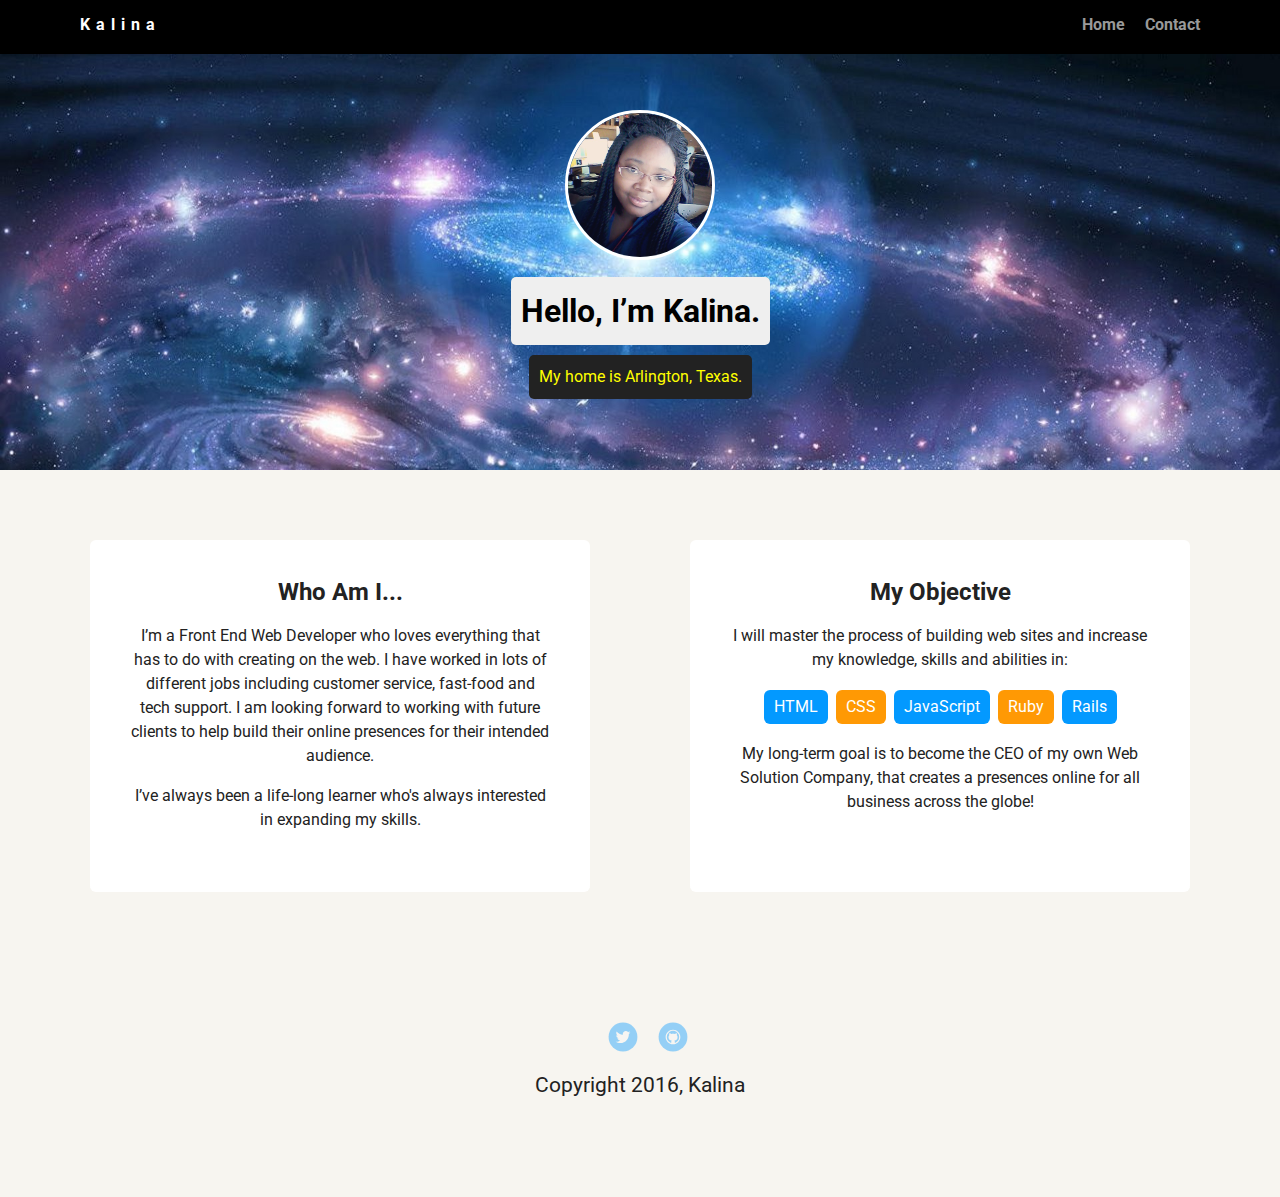
==== index.html @ 80e97ea6 "Changed my Github Page" ====
﻿<!doctype html>
<html lang="en">
<head>
  <meta charset="utf-8">
  <title>Kalina Edwards Profile</title>
  <meta name="viewport" content="width=device-width, initial-scale=1.0">
  <link rel="stylesheet" href="styles.css">
  <link href="https://fonts.googleapis.com/css?family=Muli%7CRoboto:400,300,500,700,900" rel="stylesheet">
</head>
  
<body>

<div class="main-nav">
   <ul class="nav">
      <li class="name">Kalina</li>
      <li><a href="index.html">Home</a></li>
      <!-- <li><a href="#">Portfolio</a></li> -->
    	<li><a href="contact.html">Contact</a></li>
    </ul>
</div>
<header>
    <img src="images/kalinae.jpg" alt="Picture of Kalina Edwards" class="profile-image">      
	<h1 class="tag name">Hello, I’m Kalina.</h1>
    <p class="tag location">My home is Arlington, Texas.</p>
</header>
<main class="flex">
<div class="card">
    <h2>Who Am I...</h2>
    <p>I’m a Front End Web Developer who loves everything that has to do with creating on the web. I have worked in lots of different jobs including customer service, fast-food and tech support. I am looking forward to working with future clients to help build their online presences for their intended audience.</p>
    <p>I’ve always been a  life-long learner who's always interested in expanding my skills.</p>
</div> 

<div class="card">
    	<h2>My Objective</h2>
    	<p>I will master the process of building web sites and increase my knowledge, skills and abilities in:</p>
    <ul class="skills">
          <li>HTML</li>
          <li>CSS</li>
          <li>JavaScript</li>
          <li>Ruby</li>
          <li>Rails</li>
    </ul>
       	<p>My long-term goal is to become the CEO of my own Web Solution Company, that creates a presences online for all business across the globe!</p>
</div> 
</main>
    
<footer>
    <ul>
    	<li><a href="https://twitter.com/Kalina_Edwards_" class="social twitter" target="blank">Twitter</a></li>
    	<!--<li><a href="#" class="social linkedin">LinkedIn</a></li>-->        
		<li><a href="https://github.com/kalina-edwards" class="social github" target="blank">Github</a></li>  
	</ul>
    	<p class="copyright">Copyright 2016, Kalina</p>
</footer>
  
</body>
  
</html>
---- styles.css ----
/* Global Layout Set-up */

* { 
  box-sizing: border-box;
}


body {
  margin: 0;
  padding: 0;
  text-align: center;
  font-family: 'Roboto', sans-serif;
  color: #222;
  background: #f7f5f0;
}

/* Link Styles */


a {
  text-decoration: none;
  color: #999;
}

a:hover {
  color: #6633ff;
}


/* Section Styles */


.main-nav {
  width: 100%;
  background: black;
  min-height: 30px;
  padding: 10px;
  position: fixed;
  text-align: center;
  top: 0px;
  z-index: 1000000;
}

.nav {
  display: flex;
  justify-content: space-around;
  font-weight: 700;
  list-style-type: none;
  margin: 0 auto;
  padding: 0px;
}


.nav .name {
    display: block;
    margin-right: auto;
    color: white;
}

li[class="name"] {
  letter-spacing: 6px;
}

.nav li {
  padding: 5px 10px 10px 10px;
}

.nav a {
  transition: all .5s;
}

.nav a:hover {
  color: white
}


header {
  text-align: center;
  background: url('images/universe.jpg') no-repeat top center;
  background-size: cover;
  overflow: hidden;
  padding-top: 60px;
}


header {
  line-height: 1.5;
}

header .profile-image {
  margin-top: 50px;
  width: 150px;
  height: 150px;
  border-radius: 50%;
  border: 3px solid white;
  transition: all .5s;
}


.tag {
  background-color: #efefef;
  color: black;
  padding: 10px;
  border-radius: 5px;
  display: table;
  margin: 10px auto;
}

.location {
  background-color: #222;
  color: yellow;
}


.card {
  margin: 70px auto;
  padding: 20px 40px 40px;
  max-width: 500px;
  text-align: center;
  background: #fff;
  border-bottom: 4px solid #fff;
  border-radius: 6px;
  transition: all .5s;
  line-height: 1.5em;
}

.card:hover {
  border-color: #ff1493;
}
.card a:hover{
  color: lightblue;
}


/*.card img {
  width:240px; 
  height:260px; 
  border-radius: 5px 40px 5px; 
  border: black;
  -webkit-transform: rotateY(60deg);
}*/

ul.skills {
  padding: 0;
  text-align: center;
}

.contact-image{
  width:auto;
  height: auto;
}


.skills li {
  border-radius: 6px;
  display: inline-block;
  background: #ff9904;
  color: white;
  padding: 5px 10px;
  margin: 2px;
}


.skills li:nth-child(odd) {
  background: #0399ff;
}


footer {
  width: 100%;
  min-height: 30px;
  padding: 20px 0 40px 0px;
}


footer .copyright {
  top: -8px;
  font-size: 1em;
}


footer ul {
  list-style-type: none;
  margin: 0;
  padding: 0;
}


footer ul li {
  display: inline-block;
}


a.social {
  display: inline-block;
  text-indent: -9999px;
  margin-left: 15px;
  width: 30px;
  height: 30px;
  background-size: 30px 30px;
  opacity: .4;
  transition: all .5s;
}

a.twitter {
  background-image: url(images/twitter.svg);
}

/**a.linkedin {
  background-image: url(images/linkedin.svg);
}**/

a.github {
  background-image: url(images/github.svg);
}

a.social:hover {
  opacity: 1;
}

.clearfix {
  clear: both;
}


/* Styles for larger screens */

@media screen and (min-width: 769px) {
  
  .flex {
      display: -ms-flexbox;      /* TWEENER - IE 10 */
      display: flex; 
      max-width: 1200px;
      -ms-flex-pack: distribute;
      justify-content: space-around;
      margin: 0 auto;
  }


  header {
      min-height: 470px;
    }

    header .profile-image:hover {
    transform: scale(1.4) rotate(360deg);
  }


  .nav {
      max-width: 1200px;
      padding: 0 30px;
    }

    .card {
      margin: 70px auto;
    }

  /*main {
      padding-top: 20px;
    }

    
  main p {
      line-height: 1.6em;
      font-size: 1.2em;
    }
  */
    
  footer {
      font-size: 1.3em;
      max-width: 1200px;
      margin: 40px auto;
    }

  }
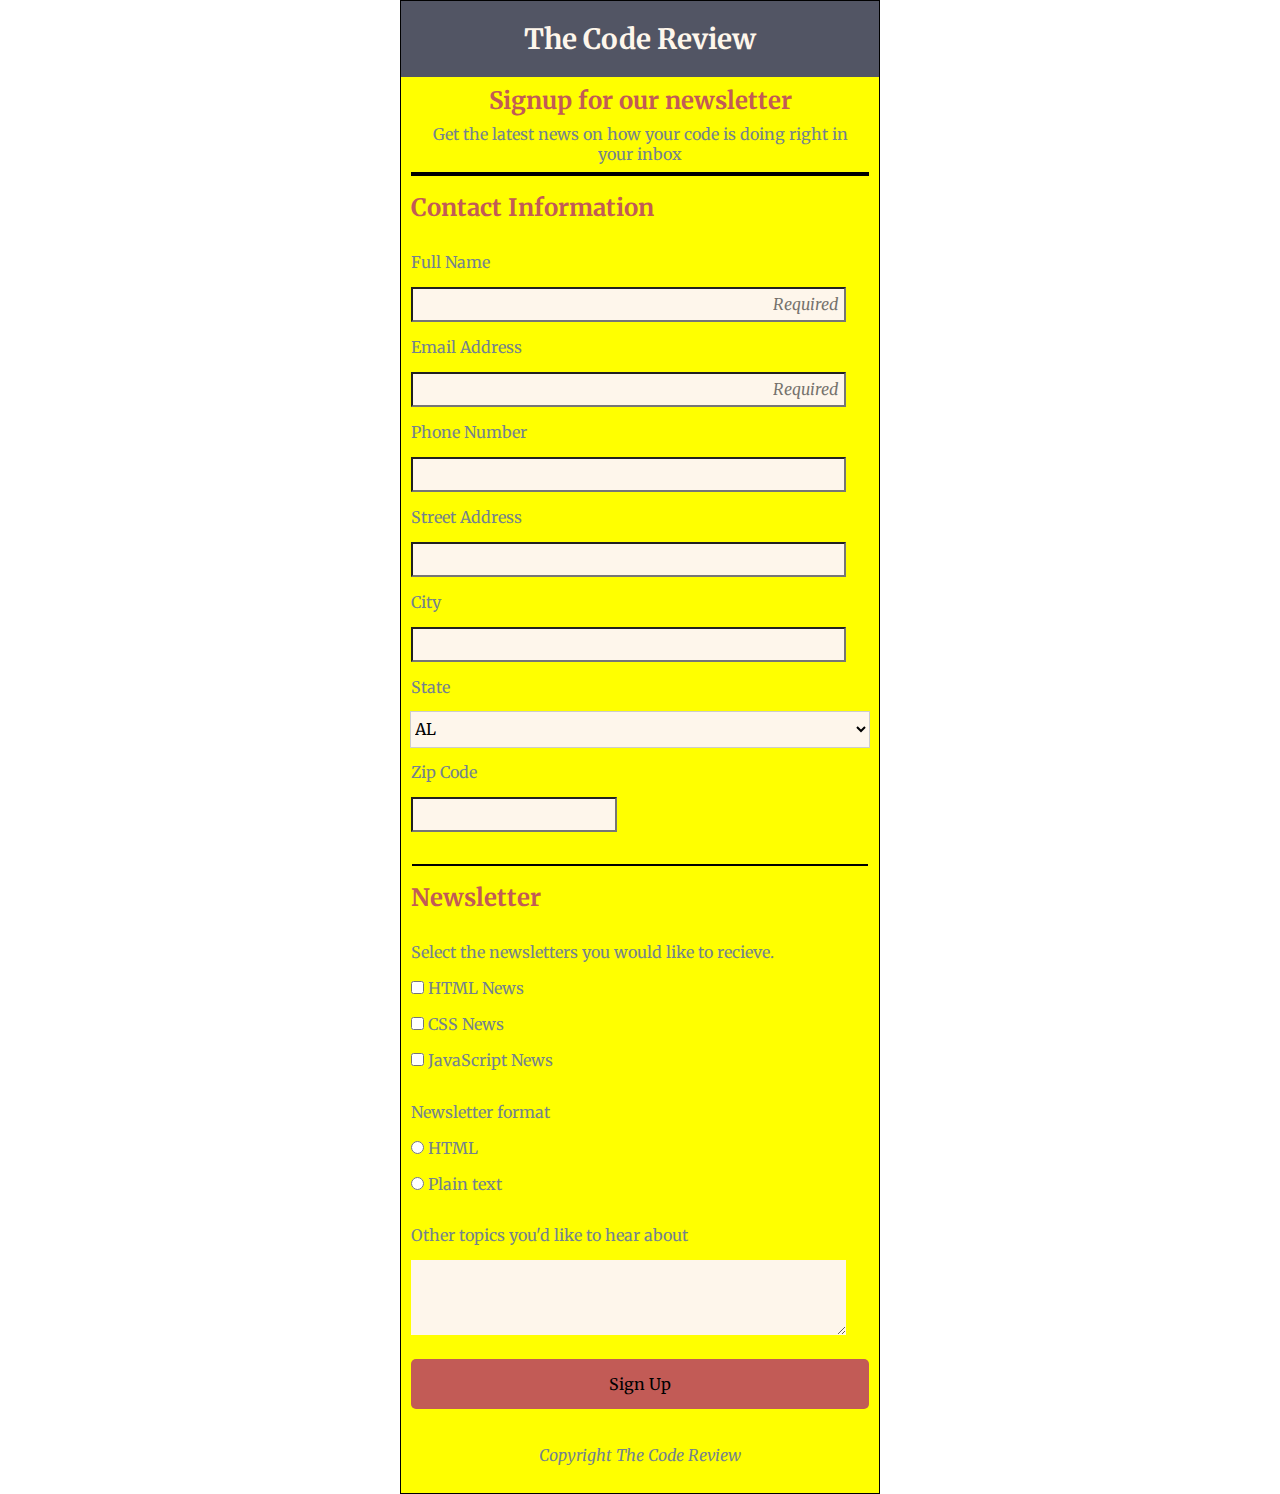
==== commit 8da71390: "Checking website of online form" ====
--- a/index.html
+++ b/index.html
@@ -1,58 +1,127 @@
-﻿<!doctype html>
-<html lang="en">
-<head>
-  <meta charset="utf-8">
-  <title>Kalina Edwards Profile</title>
-  <meta name="viewport" content="width=device-width, initial-scale=1.0">
-  <link rel="stylesheet" href="styles.css">
-  <link href="https://fonts.googleapis.com/css?family=Muli%7CRoboto:400,300,500,700,900" rel="stylesheet">
-</head>
-  
+<!DOCTYPE html>
+<html>
+<title>Online Registration Form</title>
+<link rel="stylesheet" type="text/css" href="stylesheets/normalize.css">
+<link rel="stylesheet" type="text/css" href="stylesheets/style.css">
+<meta name=viewport content="width=device-width, initial-scale=1">
 <body>
+<form action="index.html" method="post">
+	<header>
+	<h1>The Code Review</h1>
+	<h2>Signup for our newsletter</h2>
+	<p>Get the latest news on how your code is doing right in your inbox</p> <!--center align these two elements-->
+	</header>
+	<hr>
+	
+	<fieldset>
+		<legend><h2>Contact Information</h2></legend>
+		<label for="name" class="clearfix">Full Name</label>
+		<input type="text" id="name" name="user_name" placeholder="Required">
+			
+		<label for="mail">Email Address</label>
+		<input type="email" id="mail" name="user_email" placeholder="Required">
+			
+		<label for="number">Phone Number</label>
+		<input type="tel" id="number" name="user_number">
 
-<div class="main-nav">
-   <ul class="nav">
-      <li class="name">Kalina</li>
-      <li><a href="index.html">Home</a></li>
-      <!-- <li><a href="#">Portfolio</a></li> -->
-    	<li><a href="contact.html">Contact</a></li>
-    </ul>
-</div>
-<header>
-    <img src="images/kalinae.jpg" alt="Picture of Kalina Edwards" class="profile-image">      
-	<h1 class="tag name">Hello, I’m Kalina.</h1>
-    <p class="tag location">My home is Arlington, Texas.</p>
-</header>
-<main class="flex">
-<div class="card">
-    <h2>Who Am I...</h2>
-    <p>I’m a Front End Web Developer who loves everything that has to do with creating on the web. I have worked in lots of different jobs including customer service, fast-food and tech support. I am looking forward to working with future clients to help build their online presences for their intended audience.</p>
-    <p>I’ve always been a  life-long learner who's always interested in expanding my skills.</p>
-</div> 
+		<label for="street">Street Address</label>
+		<input type="text" id="street" name="user_street">
 
-<div class="card">
-    	<h2>My Objective</h2>
-    	<p>I will master the process of building web sites and increase my knowledge, skills and abilities in:</p>
-    <ul class="skills">
-          <li>HTML</li>
-          <li>CSS</li>
-          <li>JavaScript</li>
-          <li>Ruby</li>
-          <li>Rails</li>
-    </ul>
-       	<p>My long-term goal is to become the CEO of my own Web Solution Company, that creates a presences online for all business across the globe!</p>
-</div> 
-</main>
-    
-<footer>
-    <ul>
-    	<li><a href="https://twitter.com/Kalina_Edwards_" class="social twitter" target="blank">Twitter</a></li>
-    	<!--<li><a href="#" class="social linkedin">LinkedIn</a></li>-->        
-		<li><a href="https://github.com/kalina-edwards" class="social github" target="blank">Github</a></li>  
-	</ul>
-    	<p class="copyright">Copyright 2016, Kalina</p>
-</footer>
-  
+		<label for="city">City</label>
+		<input type="text" id="city" name="user_city">
+
+		<label for="state">State</label>
+		
+		 	<select name="user_state" id="state" placeholder="Choose State">   
+                <option value="Alabama">AL</option>
+                <option value="Alaska">AK</option>
+                <option value="Arizona">AZ</option>
+                <option value="Arkansas">AR</option>
+                <option value="California">CA</option>
+                <option value="Colorado">CO</option>
+                <option value="Connecticut">CT</option>
+                <option value="Delaware">DE</option>
+                <option value="Florida">FL</option>
+                <option value="Georgia">GA</option>
+                <option value="Hawaii">HI</option>
+                <option value="Idaho">ID</option>
+                <option value="Illinois">IL</option>
+                <option value="Indiana">IN</option>
+                <option value="Iowa">IA</option>
+                <option value="Kansas">KS</option>
+                <option value="Kentucky">KY</option>
+                <option value="Louisiana">LA</option>
+                <option value="Maine">ME</option>
+                <option value="Maryland">MD</option>
+                <option value="Massachusetts">MA</option>
+                <option value="Michigan">MI</option>
+                <option value="Minnesota">MN</option>
+                <option value="Mississippi">MS</option>
+                <option value="Missouri">MO</option>
+                <option value="Montana">MT</option>
+                <option value="Nebraska">NE</option>
+                <option value="Nevada">NV</option>
+                <option value="New Hampshire">NH</option>
+                <option value="New Jersey">NJ</option>
+                <option value="New Mexico">NM</option>
+                <option value="New York">NY</option>
+                <option value="North Carolina">NC</option>
+                <option value="North Dakota">ND</option>
+                <option value="Ohio">OH</option>
+                <option value="Oklahoma">OK</option>
+                <option value="Oregon">OR</option>
+                <option value="Pennsylvania">PA</option>
+                <option value="Rhode Island">RI</option>
+                <option value="South Carolina">SC</option>
+                <option value="South Dakota">SD</option>
+                <option value="Tennessee">TN</option>
+                <option value="Texas">TX</option>
+                <option value="Utah">UT</option>
+                <option value="Vermont">VT</option>
+                <option value="Virginina">VA</option>
+                <option value="Washington">WA</option>
+                <option value="West Virginia">WV</option>
+                <option value="Wisconsin">WI</option>
+                <option value="Wyoming">WY</option>
+         </select>
+
+		<label for="zipcode">Zip Code</label>
+		<input type="tel" id="zipcode" name="user_zip">
+	</fieldset>
+
+	<hr class="newhr">
+
+	<fieldset>
+		<legend><h2>Newsletter</h2></legend>
+		<p>Select the newsletters you would like to recieve.</p>
+
+		<input type="checkbox" id="html" value="html_news" name="user_news">
+		<label class="light" for="html">HTML News</label>
+		<br>
+		<input type="checkbox" id="css" value="css_news" name="user_news">
+		<label class="light" for="css">CSS News</label>
+		<br>
+		<input type="checkbox" id="js" value="js_news" name="user_news">
+		<label class="light" for="js">JavaScript News</label>
+		<br>
+
+		<p>Newsletter format</p>
+
+		<input type="radio" id="html_f" value="html_format" name="user_format">
+		<label class="light" for="html_f">HTML</label>
+		<br>
+		<input type="radio" id="plain" value="plain_text" name="user_format">
+		<label class="light" for="plain">Plain text</label>
+		<br>
+
+		<label for="topics">Other topics you'd like to hear about</label>
+		<textarea id="topcs" name="user_topcs"></textarea>
+
+		<button type="submit">Sign Up</button>
+
+		<p class="copyright"><i>Copyright The Code Review</i></p>
+	</fieldset>
+
+</form>
 </body>
-  
-</html>
+</html>--- a/stylesheets/style.css
+++ b/stylesheets/style.css
@@ -0,0 +1,199 @@
+@import url(https://fonts.googleapis.com/css?family=Merriweather);
+
+* {
+	box-sizing: border-box;
+}
+
+body {
+	background-color: white; 
+	font-family: 'Merriweather', serif;
+	width: 480px;
+	max-width: 100%;
+	margin: 0 auto;
+	border: solid 1px black;
+}
+
+form {
+	background-color: yellow;
+	width: 100%;
+}
+
+h1 {
+	margin: 0;
+	color: #FEF6EB;
+	text-align:center;
+	font-size: 1.75em;
+}
+
+h2 {
+	margin: 8px 0;
+	color: #c25b56;
+	text-align: 
+}
+
+header {
+	width: 100%;
+}
+
+header h1 {
+	background-color: #525564;
+	padding: 20px;
+	color: #FEF6EB;
+}
+
+header h2,
+header p{
+	text-align: center;
+}
+
+header p {
+	padding: 0 15px;
+	margin: 8px 0;
+}
+
+p {
+	font-size: 1em;
+}
+
+hr{
+	border: solid 2px black;
+	width: 95%;
+}
+
+.newhr {
+	border: solid 1px black;
+	margin-top: 20px;
+}
+
+p,
+label {
+	color: #74828f;
+}
+
+fieldset {
+	border: none;
+	margin: 0 auto;
+/*	padding: 5px;
+*/}
+
+label {
+  display: block;
+  margin: 15px 0;
+}
+
+label.light {
+	display: inline;
+	margin-bottom: 50px;
+}
+
+input::-webkit-input-placeholder {
+    direction: rtl;
+    text-align: right;
+    font-style: italic;
+    padding-right: 4px;
+}
+
+textarea {
+	border: none;
+	height: 75px;
+}
+
+input[type="text"],
+input[type="email"],
+input[type="tel"],
+select,
+textarea {
+	width: 95%;
+	margin: 0 auto;
+	background-color: rgb(254,246,235);
+}
+
+input[type="text"],
+input[type="email"],
+input[type="tel"],
+select[id="state"] {
+	height: 35px;
+}
+
+input[id="zipcode"]{
+	width: 45%;
+}
+
+select[id="state"]{
+	width: 100%;
+   	margin: 20 0;
+   	border: 0;
+    outline: 1px solid #CCC;
+    padding: 0;
+}
+
+input[type="checkbox"],
+input[type="radio"] {
+	margin-bottom: 20px;
+}
+
+button {
+	margin: 20px 0;
+	width: 100%;
+	height: 50px;
+	padding: 0;
+	background-color: #c25b56;
+	border-radius: 5px;
+	border: none;
+	text-align: center;
+}
+
+.copyright {
+	text-align: center;
+	font-size: 1em;
+}
+
+
+
+@media (min-width: 760px) {
+
+	body {
+		max-width: 100%;
+	}
+
+	input[type="text"],
+	input[type="email"],
+	input[type="tel"],
+	select[id="state"] {
+
+		flex-direction: row;
+		justify-content: space-between;
+	}
+}
+
+
+
+
+
+
+
+
+
+
+
+
+
+
+
+
+
+
+
+
+
+
+
+
+
+
+
+
+
+
+
+
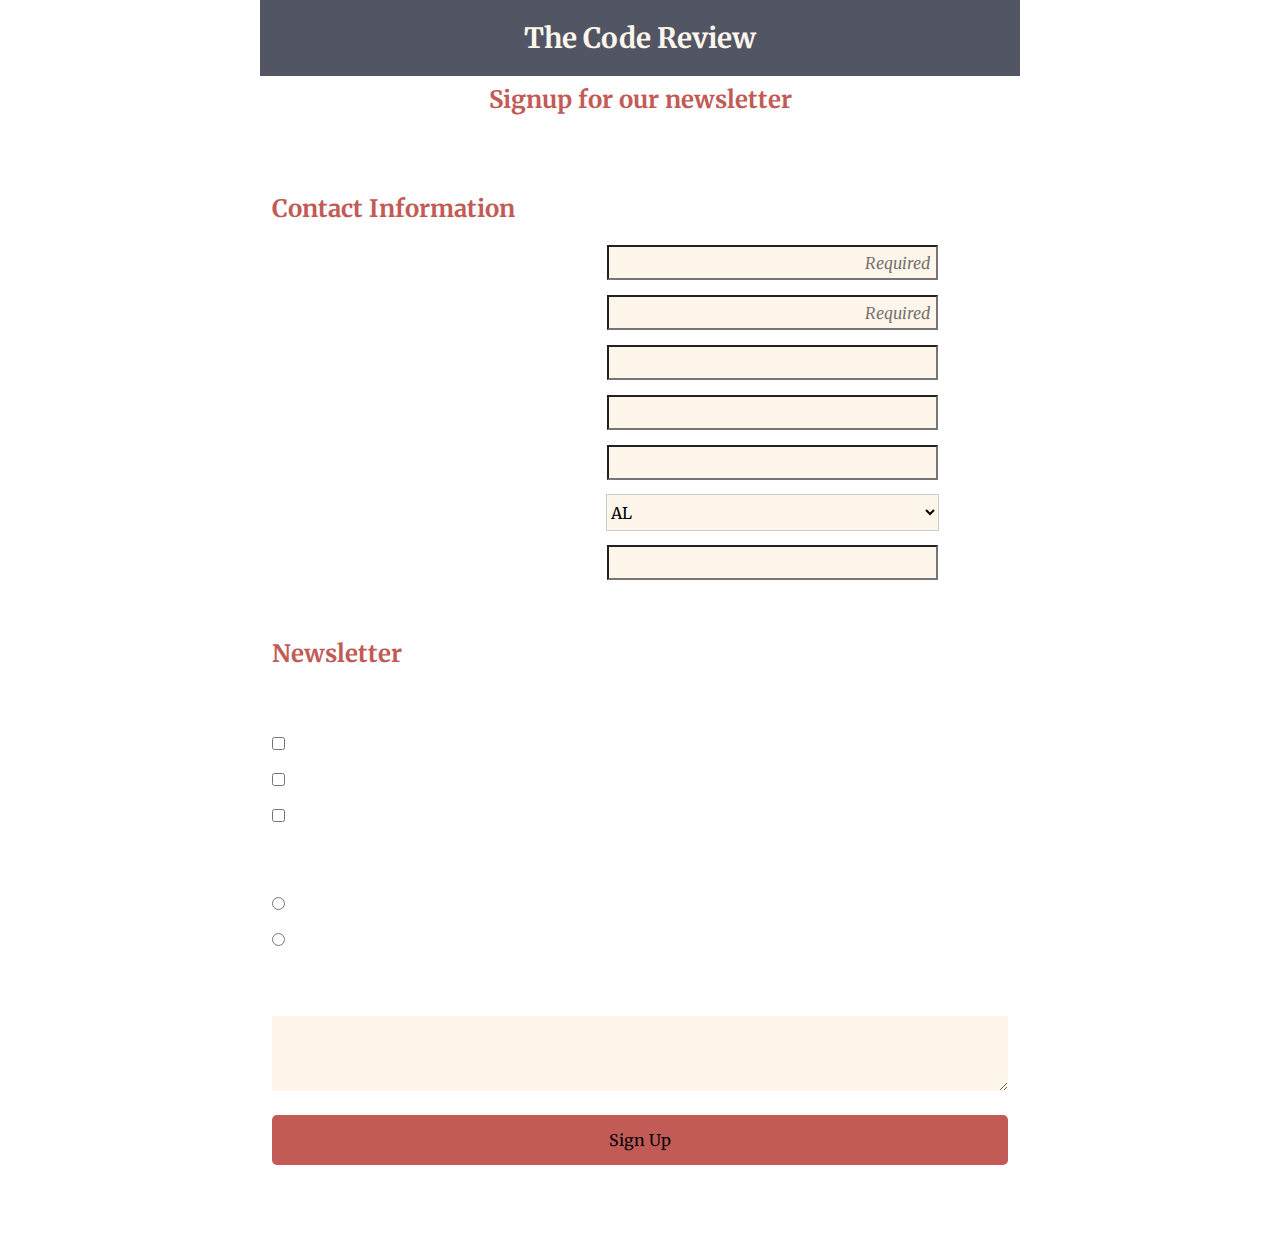
==== commit 176e4989: "Adding images" ====
--- a/index.html
+++ b/index.html
@@ -12,25 +12,37 @@
 	<p>Get the latest news on how your code is doing right in your inbox</p> <!--center align these two elements-->
 	</header>
 	<hr>
+	<hr class="newhr">
 	
 	<fieldset>
 		<legend><h2>Contact Information</h2></legend>
-		<label for="name" class="clearfix">Full Name</label>
-		<input type="text" id="name" name="user_name" placeholder="Required">
-			
-		<label for="mail">Email Address</label>
-		<input type="email" id="mail" name="user_email" placeholder="Required">
-			
-		<label for="number">Phone Number</label>
-		<input type="tel" id="number" name="user_number">
+		<span>
+			<label for="name" class="info">Full Name</label>
+			<input type="text" id="name" name="user_name" placeholder="Required">
+		</span>
 
-		<label for="street">Street Address</label>
-		<input type="text" id="street" name="user_street">
+		<span>	
+			<label for="mail" class="info">Email Address</label>
+			<input type="email" id="mail" name="user_email" placeholder="Required">
+		</span>
 
-		<label for="city">City</label>
-		<input type="text" id="city" name="user_city">
+		<span>	
+			<label for="number" class="info">Phone Number</label>
+			<input type="tel" id="number" name="user_number">
+		</span>
 
-		<label for="state">State</label>
+		<span>
+			<label for="street" class="info">Street Address</label>
+			<input type="text" id="street" name="user_street">
+		</span>
+
+		<span>
+			<label for="city" class="info">City</label>
+			<input type="text" id="city" name="user_city">
+		</span>
+
+		<span>
+			<label for="state" class="info">State</label>
 		
 		 	<select name="user_state" id="state" placeholder="Choose State">   
                 <option value="Alabama">AL</option>
@@ -83,13 +95,18 @@
                 <option value="West Virginia">WV</option>
                 <option value="Wisconsin">WI</option>
                 <option value="Wyoming">WY</option>
-         </select>
+         	</select>
+         </span>
 
-		<label for="zipcode">Zip Code</label>
-		<input type="tel" id="zipcode" name="user_zip">
+        <span>
+			<label for="zipcode" class="info">Zip Code</label>
+			<input type="numeric" id="zipcode" name="user_zip">
+		</span>
+
 	</fieldset>
 
 	<hr class="newhr">
+
 
 	<fieldset>
 		<legend><h2>Newsletter</h2></legend>
@@ -119,7 +136,7 @@
 
 		<button type="submit">Sign Up</button>
 
-		<p class="copyright"><i>Copyright The Code Review</i></p>
+		<p class="copyright"><i>&copy; Copyright The Code Review</i></p>
 	</fieldset>
 
 </form>
--- a/stylesheets/style.css
+++ b/stylesheets/style.css
@@ -5,16 +5,15 @@
 }
 
 body {
-	background-color: white; 
+/*	background-color: rgba(0,0,0, .10); 
+*/	background-image: url('http://img0.mxstatic.com/wallpapers/bd2435ecbb595d947f17f3c0d809d17e_large.jpeg');
 	font-family: 'Merriweather', serif;
 	width: 480px;
 	max-width: 100%;
 	margin: 0 auto;
-	border: solid 1px black;
 }
 
 form {
-	background-color: yellow;
 	width: 100%;
 }
 
@@ -56,25 +55,22 @@
 }
 
 hr{
-	border: solid 2px black;
+	border: solid 2px white;
 	width: 95%;
 }
 
 .newhr {
-	border: solid 1px black;
+	border: solid 1px white;
 	margin-top: 20px;
 }
 
-p,
-label {
-	color: #74828f;
+p, label {
+	color: white;
 }
 
 fieldset {
 	border: none;
-	margin: 0 auto;
-/*	padding: 5px;
-*/}
+}
 
 label {
   display: block;
@@ -101,9 +97,10 @@
 input[type="text"],
 input[type="email"],
 input[type="tel"],
+input[type="numeric"],
 select,
 textarea {
-	width: 95%;
+	width: 100%;
 	margin: 0 auto;
 	background-color: rgb(254,246,235);
 }
@@ -111,6 +108,7 @@
 input[type="text"],
 input[type="email"],
 input[type="tel"],
+input[type="numeric"],
 select[id="state"] {
 	height: 35px;
 }
@@ -152,18 +150,20 @@
 
 @media (min-width: 760px) {
 
-	body {
-		max-width: 100%;
+	body{
+		min-width: 760px;
 	}
 
 	input[type="text"],
 	input[type="email"],
 	input[type="tel"],
-	select[id="state"] {
-
-		flex-direction: row;
-		justify-content: space-between;
+	input[type="numeric"],
+	select[id="state"],
+	label.info{
+	 	width: 45%;
+	 	display: inline-block;
 	}
+	
 }
 
 
